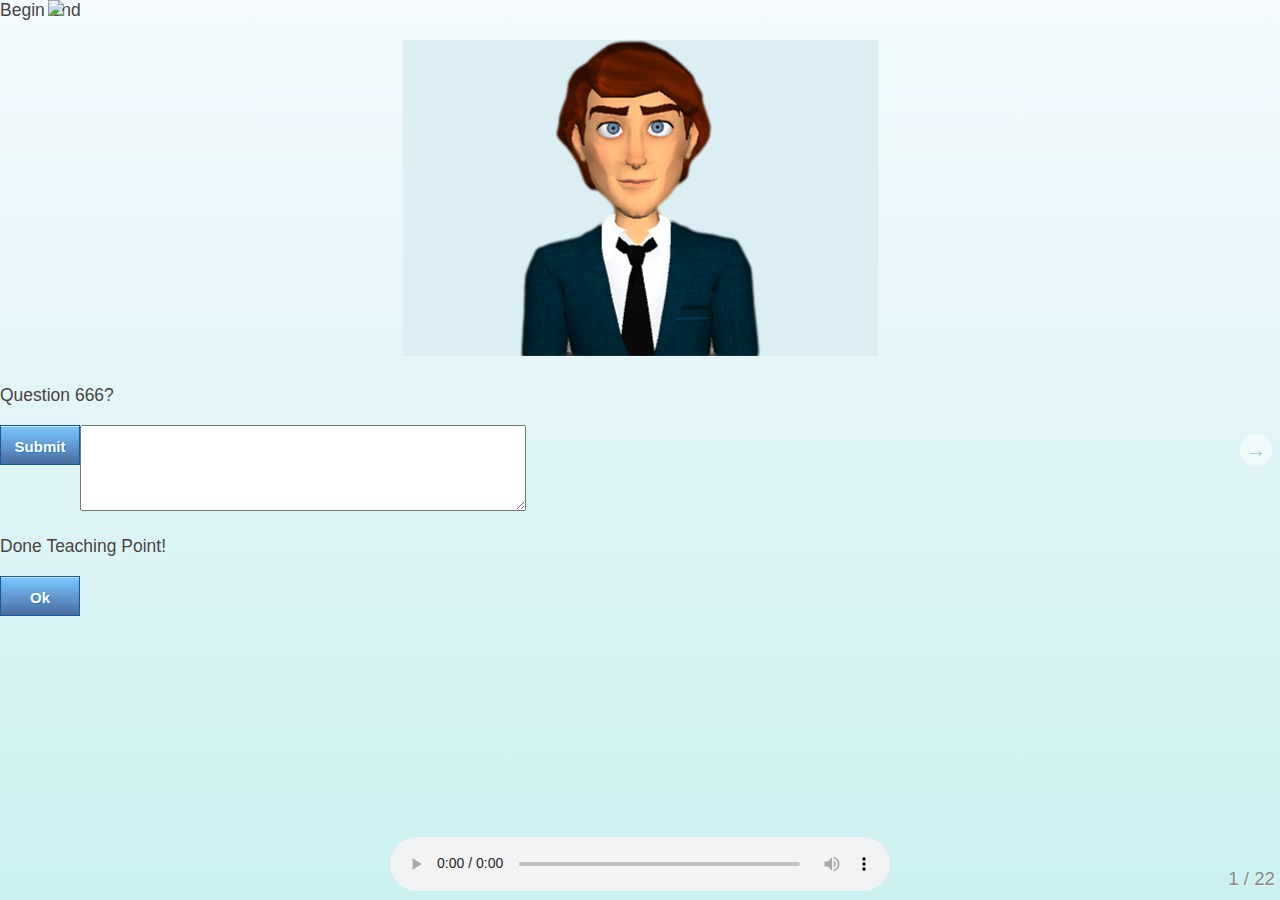
==== page/index.html @ 3632a99c "" ====
<!DOCTYPE html>
<html>
<head>
  <meta charset="utf-8">
  <meta http-equiv="X-UA-Compatible" content="IE=edge,chrome=1">
  <meta name="viewport" content="width=1024, user-scalable=no">

  <title>Slide Narration with HTML5 Audio</title>
  <!-- button id="btPlayAudio" type="button" onclick="playAudio()">Play audio</button -->
  <!-- Required stylesheet -->
  <link rel="stylesheet" href="./lib/deck.js/core/deck.core.css">

  <!-- Extension CSS files go here. Remove or add as needed. -->
  <link rel="stylesheet" href="./lib/deck.js/extensions/menu/deck.menu.css">
  <link rel="stylesheet" href="./lib/deck.js/extensions/navigation/deck.navigation.css">
  <link rel="stylesheet" href="./lib/deck.js/extensions/status/deck.status.css">
  <link rel="stylesheet" href="./lib/deck.js/extensions/hash/deck.hash.css">
  <link rel="stylesheet" href="./lib/deck.js/extensions/scale/deck.scale.css">
  <link rel="stylesheet" href="./lib/deck.automatic.js/automatic/deck.automatic.css">

  <link rel="stylesheet" href="./deck.narrator.css">

  <!-- Style theme. More available in /themes/style/ or create your own. -->
  <link rel="stylesheet" href="./lib/deck.js/themes/style/web-2.0.css">

  <!-- Transition theme. More available in /themes/transition/ or create your own. -->
  <link rel="stylesheet" href="./lib/deck.js/themes/transition/horizontal-slide.css">

  <!-- Required Modernizr file -->
  <script src="http://code.jquery.com/jquery-1.9.1.js"></script>
  <script src="./lib/deck.js/modernizr.custom.js"></script>
  
  <!-- Code for teaching point objects -->
  <script src="./teachingPoint.js"></script>
</head>
<body class="deck-container">

<!-- Begin slides. Just make elements with a class of slide. -->
<section class="slide" data-narrator-duration="2" data-duration="2000"><p><img src="slides/Slide1.png"/></p></section>
<section class="slide" data-narrator-duration="28" data-duration="28000"><p><img src="slides/Slide2.png"/></p></section>
<section class="slide" data-narrator-duration="107" data-duration="107000"><p><img src="slides/Slide3.png"/></p></section>
<section class="slide" data-narrator-duration="256" data-duration="256000"><p><img src="slides/Slide4.png"/></p></section>
<section class="slide" data-narrator-duration="162" data-duration="162000"><p><img src="slides/Slide5.png"/></p></section>
<section class="slide" data-narrator-duration="214" data-duration="214000"><p><img src="slides/Slide6.png"/></p></section>
<section class="slide" data-narrator-duration="165" data-duration="165000"><p><img src="slides/Slide7.png"/></p></section>
<section class="slide" data-narrator-duration="257" data-duration="257000"><p><img src="slides/Slide8.png"/></p></section>
<section class="slide" data-narrator-duration="8" data-duration="8000"><p><img src="slides/Slide9.png"/></p></section>
<section class="slide" data-narrator-duration="106" data-duration="106000"><p><img src="slides/Slide10.png"/></p></section>
<section class="slide" data-narrator-duration="47" data-duration="47000"><p><img src="slides/Slide11.png"/></p></section>
<section class="slide" data-narrator-duration="116" data-duration="1160000"><p><img src="slides/Slide12.png"/></p></section>
<section class="slide" data-narrator-duration="275" data-duration="275000"><p><img src="slides/Slide13.png"/></p></section>
<section class="slide" data-narrator-duration="165" data-duration="165000"><p><img src="slides/Slide14.png"/></p></section>
<section class="slide" data-narrator-duration="112" data-duration="112000"><p><img src="slides/Slide15.png"/></p></section>
<section class="slide" data-narrator-duration="232" data-duration="232000"><p><img src="slides/Slide16.png"/></p></section>
<section class="slide" data-narrator-duration="112" data-duration="112000"><p><img src="slides/Slide17.png"/></p></section>
<section class="slide" data-narrator-duration="70" data-duration="700000"><p><img src="slides/Slide18.png"/></p></section>
<section class="slide" data-narrator-duration="154" data-duration="1540000"><p><img src="slides/Slide19.png"/></p></section>
<section class="slide" data-narrator-duration="190" data-duration="1900000"><p><img src="slides/Slide20.png"/></p></section>
<section class="slide" data-narrator-duration="70" data-duration="700000"><p><img src="slides/Slide21.png"/></p></section>
<section class="slide" data-narrator-duration="80" data-duration="80000"><p><img src="slides/Slide22.png"/></p></section>

<!-- End slides. -->

<!-- deck.navigation snippet -->
<a href="#" class="deck-prev-link" title="Previous">&#8592;</a>
<a href="#" class="deck-next-link" title="Next">&#8594;</a>


<!-- deck.status snippet -->
<p class="deck-status">
  <span class="deck-status-current"></span>
  /
  <span class="deck-status-total"></span>
</p>

<!-- deck.hash snippet -->
<a href="." title="Permalink to this slide" class="deck-permalink">#</a>

<!-- deck.narrator snippet -->
<div id="audio-div">
  <audio controls class="deck-narrator-audio" id="narrator-audio">
	  <source src="lec7oct2013_tts_eval.mp3" type="audio/mpeg" />
	  <track kind="caption" src="transcript.vtt" srclang="en" label="English" />
  </audio>
</div>
<!-- End extension snippets. -->

<p id="time">Begin End</p>
<!-- Required JS files. -->
<script src="http://code.jquery.com/jquery-1.10.1.min.js"></script>
<script src="./lib/deck.js/core/deck.core.js"></script>

<!-- Extension JS files. Add or remove as needed. -->
<script src="./lib/deck.js/core/deck.core.js"></script>
<script src="./lib/deck.js/extensions/hash/deck.hash.js"></script>
<script src="./lib/deck.js/extensions/menu/deck.menu.js"></script>
<script src="./lib/deck.js/extensions/status/deck.status.js"></script>
<script src="./lib/deck.js/extensions/navigation/deck.navigation.js"></script>
<script src="./lib/deck.js/extensions/scale/deck.scale.js"></script>
<script src="./lib/deck.automatic.js/automatic/deck.automatic.js"></script>
<script src="./deck.narrator.js"></script>

<!-- Initialize the deck. You can put this in an external file if desired. -->
<script>
  //document.getElementById("audio-div").style.visibility = 'hidden';
  $(function() {
    $.extend(true, $.deck.defaults, {
      automatic: {
        startRunning: false,
        cycle: false
      }
    });
    $.deck('.slide');
  });
</script>
<script>
  	function playAudio(){
		hiddenFlag = document.getElementById("audio-div").style.visibility;
		audioButton = document.getElementById("btPlayAudio");
		if(hiddenFlag == 'hidden'){
			document.getElementById("audio-div").style.visibility = 'visible';
			document.getElementById('narrator-audio').muted = false;
			audioButton.childNodes[0].nodeValue = 'Pause audio';
			$.deck('play');
		}
		else{
			$.deck('pause');
			document.getElementById("audio-div").style.visibility = 'hidden';
			document.getElementById('narrator-audio').muted = true;
			audioButton.childNodes[0].nodeValue = 'Play audio';
		}
	}
</script>
<!-- JS for good looking dialogs -->
<link rel="stylesheet" href="http://code.jquery.com/ui/1.10.3/themes/smoothness/jquery-ui.css">
<script src="http://code.jquery.com/ui/1.10.3/jquery-ui.js"></script>
<!-- link rel="stylesheet" href="questionsCSS.css"-->
<div id="dialog" title="ViTA">
	<style scoped>
        @import "css/my/dialog.css";
    </style>
  <img src='Filipe_blue_bg.png'>
  <p id="wording">Question 666?</p>
  <textarea id="answerTxt"></textarea>
  <button class="ui-button-text" type="button" onclick="evalAnswer()">Submit</button>
  <p id="grounding" class="grounding"></p>
  <!-- button id="button" class="ui-button ui-widget ui-state-default ui-corner-all ui-button-text-only" role="button" aria-disabled="false" onclick="evalAnswer()">
	<span class="ui-button-text">Submit</span -->
</button>
</div>

<div id="dialogEndTP" title="">
	<style scoped>
        @import "css/my/dialog.css";
    </style>
  <p id="wording">Done Teaching Point!</p>
  <button class="ui-button-text" type="button" onclick="continueLesson()">Ok</button>
</button>
</div>

<link href="css/redmond/jquery-ui-1.10.3.custom.min.css" rel="stylesheet">
<script>
  $(function() {
    $("#dialog").dialog({
				autoOpen: false
			});
  });
  
  $(function() {
    $("#dialogEndTP").dialog({
				autoOpen: false
			});
  });
  
  function evalAnswer(){
		//alert('eval');
		answer = document.getElementById('answerTxt').value;
		correct = currentTP.isCorrect(answer);
		document.getElementById('answerTxt').value = '';
		//alert(correct);
		if(correct){
			hasNextQuestion = currentTP.hasNextQuestion();
			//alert('hasNextQuestion ' + hasNextQuestion);
			if(hasNextQuestion){
				//student should do more questions in this TP
				//this depends on the student model
				document.getElementById("wording").innerHTML = currentTP.nextQuestion();
			}
			else{
				//case where TP is completed
				$("#dialog").dialog("close");
				$("#dialogEndTP").dialog({
					modal: true,
					draggable: false,
					width: 500
				});
				$("#dialogEndTP").dialog("open");
			}
		}
		else{
			//student did not get the answer corect
			document.getElementById("grounding").innerHTML = 'Your answer is not correct.';
		}
	}
	
	function continueLesson(){
		//alert(currentTP.slideNumber);
		$("#dialogEndTP").dialog("close");
		nextSlideNumber = currentTP.slideNumber+1;
		currentTP = nextTP();
		$.deck('go', nextSlideNumber);
		document.getElementById('narrator-audio').muted = false;
		//audio.play();
		//$.deck('go', 1);
		//$.deck('play');
		//audio.play();
	}
	$('textarea').focus(function() {
		document.getElementById("grounding").innerHTML = '';
	});
</script>
</body>
</html>
---- page/lib/deck.js/core/deck.core.css ----
html, body {
  height: 100%;
  padding: 0;
  margin: 0;
}

.deck-container {
  position: relative;
  min-height: 100%;
  margin: 0 auto;
  overflow: hidden;
  overflow-y: auto;
}
.js .deck-container {
  visibility: hidden;
}
.ready .deck-container {
  visibility: visible;
}
.touch .deck-container {
  -webkit-text-size-adjust: none;
  -moz-text-size-adjust: none;
}

.deck-loading {
  display: none;
}

.slide {
  width: auto;
  min-height: 100%;
  position: relative;
}

.deck-before, .deck-previous, .deck-next, .deck-after {
  position: absolute;
  left: -999em;
  top: -999em;
}

.deck-current {
  z-index: 2;
}

.slide .slide {
  visibility: hidden;
  position: static;
  min-height: 0;
}

.deck-child-current {
  position: static;
  z-index: 2;
}
.deck-child-current .slide {
  visibility: hidden;
}
.deck-child-current .deck-previous, .deck-child-current .deck-before, .deck-child-current .deck-current {
  visibility: visible;
}
---- page/lib/deck.js/extensions/menu/deck.menu.css ----
.deck-menu {
  overflow: auto;
}
.deck-menu .slide {
  background: #eee;
  position: relative;
  left: 0;
  top: 0;
  visibility: visible;
  cursor: pointer;
}
.no-csstransforms .deck-menu > .slide {
  float: left;
  width: 22%;
  height: 22%;
  min-height: 0;
  margin: 1%;
  font-size: 0.22em;
  overflow: hidden;
  padding: 0 0.5%;
}
.csstransforms .deck-menu > .slide {
  -webkit-transform: scale(0.22) !important;
  -ms-transform: scale(0.22) !important;
  transform: scale(0.22) !important;
  -webkit-transform-origin: 0 0;
  -ms-transform-origin: 0 0;
  transform-origin: 0 0;
  -moz-box-sizing: border-box;
  box-sizing: border-box;
  width: 100%;
  height: 100%;
  overflow: hidden;
  padding: 0 48px;
  margin: 12px;
}
.deck-menu iframe, .deck-menu img, .deck-menu video {
  max-width: 100%;
}
.deck-menu .deck-current, .no-touch .deck-menu .slide:hover {
  background: #ddf;
}
.deck-menu.deck-container:hover .deck-prev-link, .deck-menu.deck-container:hover .deck-next-link {
  display: none;
}
---- page/lib/deck.js/extensions/navigation/deck.navigation.css ----
.deck-prev-link, .deck-next-link {
  display: none;
  position: absolute;
  z-index: 3;
  top: 50%;
  width: 32px;
  height: 32px;
  margin-top: -16px;
  font-size: 20px;
  font-weight: bold;
  line-height: 32px;
  vertical-align: middle;
  text-align: center;
  text-decoration: none;
  color: #fff;
  background: #888;
  border-radius: 16px;
}
.deck-prev-link:hover, .deck-prev-link:focus, .deck-prev-link:active, .deck-prev-link:visited, .deck-next-link:hover, .deck-next-link:focus, .deck-next-link:active, .deck-next-link:visited {
  color: #fff;
}

.deck-prev-link {
  left: 8px;
}

.deck-next-link {
  right: 8px;
}

.deck-container:hover .deck-prev-link, .deck-container:hover .deck-next-link {
  display: block;
}
.deck-container:hover .deck-prev-link.deck-nav-disabled, .touch .deck-container:hover .deck-prev-link, .deck-container:hover .deck-next-link.deck-nav-disabled, .touch .deck-container:hover .deck-next-link {
  display: none;
}

@media print {
  .deck-prev-link, .deck-next-link {
    display: none !important;
  }
}
---- page/lib/deck.js/extensions/status/deck.status.css ----
.deck-status {
  position: absolute;
  bottom: 10px;
  right: 5px;
  color: #888;
  z-index: 3;
  margin: 0;
}

body > .deck-container .deck-status {
  position: fixed;
}

@media print {
  .deck-status {
    display: none;
  }
}
---- page/lib/deck.js/extensions/hash/deck.hash.css ----
.deck-permalink {
  display: none;
  position: absolute;
  z-index: 4;
  bottom: 30px;
  right: 0;
  width: 48px;
  text-align: center;
}

.no-history .deck-container:hover .deck-permalink {
  display: block;
}
---- page/lib/deck.js/extensions/scale/deck.scale.css ----
.csstransforms .deck-container.deck-scale:not(.deck-menu) {
  overflow: hidden;
}
.csstransforms .deck-container.deck-scale:not(.deck-menu) > .slide {
  -moz-box-sizing: padding-box;
  box-sizing: padding-box;
  width: 100%;
  padding-bottom: 20px;
}
.csstransforms .deck-container.deck-scale:not(.deck-menu) > .slide > .deck-slide-scaler {
  -webkit-transform-origin: 50% 0;
  -ms-transform-origin: 50% 0;
  transform-origin: 50% 0;
}

.csstransforms .deck-container.deck-menu .deck-slide-scaler {
  -webkit-transform: none !important;
  -ms-transform: none !important;
  transform: none !important;
}
---- page/lib/deck.automatic.js/automatic/deck.automatic.css ----
.deck-container .deck-automatic-link {
	position:absolute;
	z-index:3;
	bottom: 0;
	left:49%;
	margin-top:-16px;
	font-size:20px;
	font-weight:bold;
	line-height:32px;
	vertical-align:middle;
	text-align:center;
	text-decoration:none;
	cursor: pointer;
}

.deck-container .deck-automatic-link.deck-automatic-running {
	color: green;
}

.deck-container .deck-automatic-link.deck-automatic-stopped {
	color: red;
}

.borderradius .deck-container .deck-automatic-link {
	border-radius(10px);
}

.deck-container .deck-automatic-link:hover {
	background-color: lightgrey;
}

.deck-container .deck-automatic-link:active {
	background-color: grey;
}

@media print {
	.deck-automatic-link {
		display:none !important;
	}
}
---- page/deck.narrator.css ----
audio.deck-narrator-audio {
  position: absolute;
  bottom: 1%;
  left: 50%;
  width: 500px;
  margin-left: -250px;
  z-index: 10;
}
---- page/lib/deck.js/themes/style/web-2.0.css ----
@charset "UTF-8";
/* Resets and base styles from HTML5 Boilerplate */
div, span, object, iframe,
h1, h2, h3, h4, h5, h6, p, blockquote, pre,
abbr, address, cite, code, del, dfn, em, img, ins, kbd, q, samp,
small, strong, sub, sup, var, b, i, dl, dt, dd, ol, ul, li,
fieldset, form, label, legend,
table, caption, tbody, tfoot, thead, tr, th, td,
article, aside, canvas, details, figcaption, figure,
footer, header, hgroup, menu, nav, section, summary,
time, mark, audio, video {
  margin: 0;
  padding: 0;
  border: 0;
  font-size: 100%;
  font: inherit;
  vertical-align: baseline;
}

article, aside, details, figcaption, figure,
footer, header, hgroup, menu, nav, section {
  display: block;
}

blockquote, q {
  quotes: none;
}
blockquote:before, blockquote:after, q:before, q:after {
  content: "";
  content: none;
}

ins {
  background-color: #ff9;
  color: #000;
  text-decoration: none;
}

mark {
  background-color: #ff9;
  color: #000;
  font-style: italic;
  font-weight: bold;
}

del {
  text-decoration: line-through;
}

abbr[title], dfn[title] {
  border-bottom: 1px dotted;
  cursor: help;
}

table {
  border-collapse: collapse;
  border-spacing: 0;
}

hr {
  display: block;
  height: 1px;
  border: 0;
  border-top: 1px solid #ccc;
  margin: 1em 0;
  padding: 0;
}

input, select {
  vertical-align: middle;
}

select, input, textarea, button {
  font: 99% sans-serif;
}

pre, code, kbd, samp {
  font-family: monospace, sans-serif;
}

a {
  -webkit-tap-highlight-color: rgba(0, 0, 0, 0);
}
a:hover, a:active {
  outline: none;
}

ul, ol {
  margin-left: 2em;
  vertical-align: top;
}

ol {
  list-style-type: decimal;
}

nav ul, nav li {
  margin: 0;
  list-style: none;
  list-style-image: none;
}

small {
  font-size: 85%;
}

strong, th {
  font-weight: bold;
}

td {
  vertical-align: top;
}

sub, sup {
  font-size: 75%;
  line-height: 0;
  position: relative;
}

sup {
  top: -0.5em;
}

sub {
  bottom: -0.25em;
}

textarea {
  overflow: auto;
}

input[type="radio"] {
  vertical-align: text-bottom;
}

input[type="checkbox"] {
  vertical-align: bottom;
}

label,
input[type="button"],
input[type="submit"],
input[type="image"],
button {
  cursor: pointer;
}

button, input, select, textarea {
  margin: 0;
}

input:invalid, textarea:invalid {
  border-radius: 1px;
  -moz-box-shadow: 0px 0px 5px red;
  -webkit-box-shadow: 0px 0px 5px red;
  box-shadow: 0px 0px 5px red;
}
input:invalid .no-boxshadow, textarea:invalid .no-boxshadow {
  background-color: #f0dddd;
}

button {
  width: auto;
  overflow: visible;
}

select, input, textarea {
  color: #444444;
}

a {
  color: #607890;
}
a:hover, a:focus {
  color: #036;
}
a:link {
  -webkit-tap-highlight-color: #fff;
}

/* End HTML5 Boilerplate adaptations */
h1 {
  font-size: 4.5em;
}

h1, .vcenter {
  font-weight: bold;
  text-align: center;
  padding-top: 1em;
  max-height: 100%;
}
.csstransforms h1, .csstransforms .vcenter {
  padding: 0 48px;
  position: absolute;
  left: 0;
  right: 0;
  top: 50%;
  -webkit-transform: translate(0, -50%);
  -moz-transform: translate(0, -50%);
  -ms-transform: translate(0, -50%);
  -o-transform: translate(0, -50%);
  transform: translate(0, -50%);
}

.vcenter h1 {
  position: relative;
  top: auto;
  padding: 0;
  -webkit-transform: none;
  -moz-transform: none;
  -ms-transform: none;
  -o-transform: none;
  transform: none;
}

h2 {
  font-size: 2.25em;
  font-weight: bold;
  padding-top: .5em;
  margin: 0 0 .66666em 0;
  border-bottom: 3px solid #888;
}

h3 {
  font-size: 1.4375em;
  font-weight: bold;
  margin-bottom: .30435em;
}

h4 {
  font-size: 1.25em;
  font-weight: bold;
  margin-bottom: .25em;
}

h5 {
  font-size: 1.125em;
  font-weight: bold;
  margin-bottom: .2222em;
}

h6 {
  font-size: 1em;
  font-weight: bold;
}

img, iframe, video {
  display: block;
  max-width: 100%;
}

video, iframe, img {
  display: block;
  margin: 0 auto;
}

p, blockquote, iframe, img, ul, ol, pre, video {
  margin-bottom: 1em;
}

pre {
  white-space: pre;
  white-space: pre-wrap;
  word-wrap: break-word;
  padding: 1em;
  border: 1px solid #888;
}

em {
  font-style: italic;
}

li {
  padding: .25em 0;
  vertical-align: middle;
}
li > ol, li > ul {
  margin-bottom: inherit;
}

.deck-container {
  font-size: 16px;
  line-height: 1.25;
  color: #444;
}

.slide {
  -moz-box-sizing: border-box;
  box-sizing: border-box;
  width: 100%;
}

h1, h2, h3, h4, h5, h6 {
  font-family: "Hoefler Text", Constantia, Palatino, "Palatino Linotype", "Book Antiqua", Georgia, serif;
}

h1 {
  color: #08455f;
}

h2 {
  color: #0b7495;
  border-bottom: 0;
}
.cssreflections h2 {
  line-height: 1;
  -webkit-box-reflect: below -0.5555em -webkit-gradient(linear, left top, left bottom, from(transparent), color-stop(0.3, transparent), color-stop(0.7, rgba(255, 255, 255, 0.1)), to(transparent));
  -moz-box-reflect: below -0.5555em -moz-linear-gradient(top, transparent 0%, transparent 30%, rgba(255, 255, 255, 0.3) 100%);
}

h3 {
  color: #000;
}

pre {
  border-color: #cde;
  background: #fff;
  position: relative;
  z-index: auto;
  border-radius: 5px;
  /* http://nicolasgallagher.com/css-drop-shadows-without-images/ */
}
.csstransforms.boxshadow pre > :first-child:before {
  content: "";
  position: absolute;
  z-index: -1;
  background: #fff;
  top: 0;
  bottom: 0;
  left: 0;
  right: 0;
}
.csstransforms.boxshadow pre:before, .csstransforms.boxshadow pre:after {
  content: "";
  position: absolute;
  z-index: -2;
  bottom: 15px;
  width: 50%;
  height: 20%;
  max-width: 300px;
  box-shadow: 0 15px 10px rgba(0, 0, 0, 0.7);
}
.csstransforms.boxshadow pre:before {
  left: 10px;
  -webkit-transform: rotate(-3deg);
  -ms-transform: rotate(-3deg);
  transform: rotate(-3deg);
}
.csstransforms.boxshadow pre:after {
  right: 10px;
  -webkit-transform: rotate(3deg);
  -ms-transform: rotate(3deg);
  transform: rotate(3deg);
}

code {
  color: #789;
}

blockquote {
  font-family: "Hoefler Text", Constantia, Palatino, "Palatino Linotype", "Book Antiqua", Georgia, serif;
  font-size: 2em;
  padding: 1em 2em .5em 2em;
  color: #000;
  background: #fff;
  position: relative;
  border: 1px solid #cde;
  z-index: auto;
  border-radius: 5px;
}
.boxshadow blockquote > :first-child:before {
  content: "";
  position: absolute;
  z-index: -1;
  background: #fff;
  top: 0;
  bottom: 0;
  left: 0;
  right: 0;
}
.boxshadow blockquote:after {
  content: "";
  position: absolute;
  z-index: -2;
  top: 10px;
  bottom: 10px;
  left: 0;
  right: 50%;
  -moz-border-radius: 10px / 100px;
  border-radius: 10px / 100px;
  box-shadow: 0 0 15px rgba(0, 0, 0, 0.6);
}
blockquote p {
  margin: 0;
}
blockquote cite {
  font-size: .5em;
  font-style: normal;
  font-weight: bold;
  color: #888;
}
blockquote:before {
  content: "“";
  position: absolute;
  top: 0;
  left: 0;
  font-size: 5em;
  line-height: 1;
  color: #ccf0f0;
  z-index: 1;
}

::-moz-selection {
  background: #08455f;
  color: #fff;
}

::selection {
  background: #08455f;
  color: #fff;
}

a, a:hover, a:focus, a:active, a:visited {
  color: #599;
  text-decoration: none;
}
a:hover, a:focus {
  text-decoration: underline;
}

.deck-container {
  font-family: "Gill Sans", "Gill Sans MT", Calibri, sans-serif;
  font-size: 1.75em;
  background: #f4fafe;
  /* Old browsers */
  background: -moz-linear-gradient(top, #f4fafe 0%, #ccf0f0 100%);
  /* FF3.6+ */
  background: -webkit-gradient(linear, left top, left bottom, color-stop(0%, #f4fafe), color-stop(100%, #ccf0f0));
  /* Chrome,Safari4+ */
  background: -webkit-linear-gradient(top, #f4fafe 0%, #ccf0f0 100%);
  /* Chrome10+,Safari5.1+ */
  background: -o-linear-gradient(top, #f4fafe 0%, #ccf0f0 100%);
  /* Opera11.10+ */
  background: -ms-linear-gradient(top, #f4fafe 0%, #ccf0f0 100%);
  /* IE10+ */
  background: linear-gradient(top, #f4fafe 0%, #ccf0f0 100%);
  /* W3C */
  background-attachment: fixed;
  text-shadow: 1px 1px 1px rgba(255, 255, 255, 0.5);
}
.deck-container > .slide {
  padding: 0 48px;
}

.slide .deck-before, .slide .deck-previous {
  opacity: 0.4;
}
.slide .deck-before:not(.deck-child-current) .deck-before, .slide .deck-before:not(.deck-child-current) .deck-previous, .slide .deck-previous:not(.deck-child-current) .deck-before, .slide .deck-previous:not(.deck-child-current) .deck-previous {
  opacity: 1;
}
.slide .deck-child-current {
  opacity: 1;
}

.deck-prev-link, .deck-next-link {
  background: #fff;
  opacity: 0.5;
}
.deck-prev-link, .deck-prev-link:hover, .deck-prev-link:focus, .deck-prev-link:active, .deck-prev-link:visited, .deck-next-link, .deck-next-link:hover, .deck-next-link:focus, .deck-next-link:active, .deck-next-link:visited {
  color: #599;
}
.deck-prev-link:hover, .deck-prev-link:focus, .deck-next-link:hover, .deck-next-link:focus {
  opacity: 1;
  text-decoration: none;
}

.deck-status {
  font-size: 0.6666em;
}

.deck-menu .slide {
  background: transparent;
  border-radius: 5px;
}
.rgba .deck-menu .slide {
  background: rgba(0, 0, 0, 0.1);
}
.deck-menu .slide.deck-current, .rgba .deck-menu .slide.deck-current, .no-touch .deck-menu .slide:hover {
  background: #fff;
}

.goto-form {
  background: #fff;
  border: 1px solid #cde;
  border-radius: 5px;
}
.boxshadow .goto-form {
  box-shadow: 0 15px 10px -10px rgba(0, 0, 0, 0.5), 0 1px 4px rgba(0, 0, 0, 0.3), 0 0 40px rgba(0, 0, 0, 0.1) inset;
}
---- page/lib/deck.js/themes/transition/horizontal-slide.css ----
.csstransitions.csstransforms {
  overflow-x: hidden;
}
.csstransitions.csstransforms .deck-container > .slide {
  -webkit-transition: -webkit-transform 500ms ease-in-out;
  transition: transform 500ms ease-in-out;
}
.csstransitions.csstransforms .deck-container:not(.deck-menu) > .slide {
  position: absolute;
  top: 0;
  left: 0;
}
.csstransitions.csstransforms .deck-container:not(.deck-menu) > .slide .slide {
  position: relative;
  left: 0;
  top: 0;
  -webkit-transition: -webkit-transform 500ms ease-in-out, opacity 500ms ease-in-out;
  transition: transform 500ms ease-in-out, opacity 500ms ease-in-out;
}
.csstransitions.csstransforms .deck-container:not(.deck-menu) > .slide .deck-next, .csstransitions.csstransforms .deck-container:not(.deck-menu) > .slide .deck-after {
  visibility: visible;
  -webkit-transform: translate3d(200%, 0, 0);
  -ms-transform: translate(200%, 0);
  transform: translate3d(200%, 0, 0);
}
.csstransitions.csstransforms .deck-container:not(.deck-menu) > .deck-previous {
  -webkit-transform: translate3d(-200%, 0, 0);
  -ms-transform: translate(-200%, 0);
  transform: translate3d(-200%, 0, 0);
}
.csstransitions.csstransforms .deck-container:not(.deck-menu) > .deck-before {
  -webkit-transform: translate3d(-400%, 0, 0);
  -ms-transform: translate(-400%, 0);
  transform: translate3d(-400%, 0, 0);
}
.csstransitions.csstransforms .deck-container:not(.deck-menu) > .deck-next {
  -webkit-transform: translate3d(200%, 0, 0);
  -ms-transform: translate(200%, 0);
  transform: translate3d(200%, 0, 0);
}
.csstransitions.csstransforms .deck-container:not(.deck-menu) > .deck-after {
  -webkit-transform: translate3d(400%, 0, 0);
  -ms-transform: translate(400%, 0);
  transform: translate3d(400%, 0, 0);
}
.csstransitions.csstransforms .deck-container:not(.deck-menu) > .deck-before .slide, .csstransitions.csstransforms .deck-container:not(.deck-menu) > .deck-previous .slide {
  visibility: visible;
}
.csstransitions.csstransforms .deck-container:not(.deck-menu) > .deck-child-current {
  -webkit-transform: none;
  -ms-transform: none;
  transform: none;
}
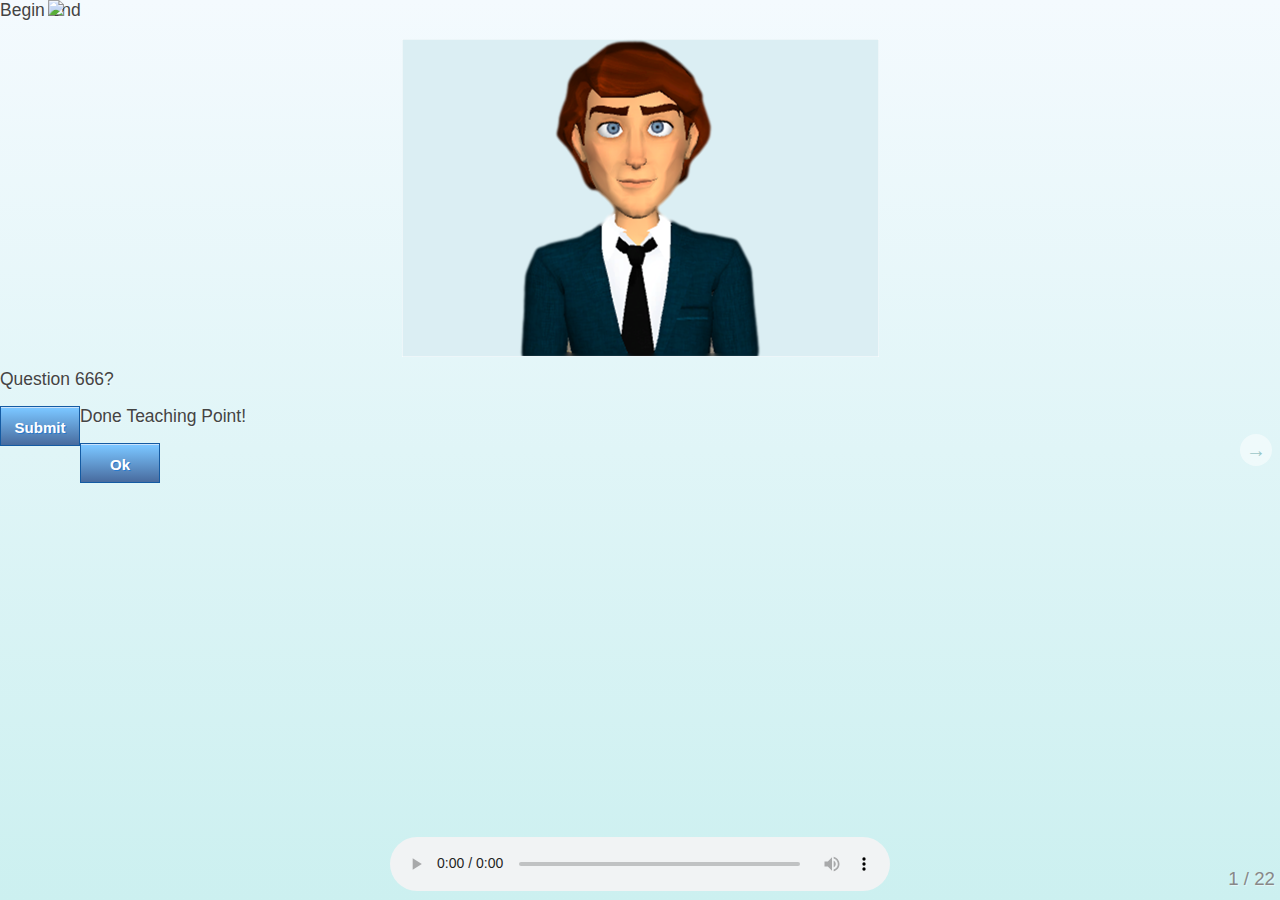
==== commit 44497a32: "Bug fixes:  - Beginning slides with right arrow cause a double slide change (one from the arrow key " ====
--- a/page/index.html
+++ b/page/index.html
@@ -5,7 +5,7 @@
   <meta http-equiv="X-UA-Compatible" content="IE=edge,chrome=1">
   <meta name="viewport" content="width=1024, user-scalable=no">
 
-  <title>Slide Narration with HTML5 Audio</title>
+  <title>Speech Processing Class</title>
   <!-- button id="btPlayAudio" type="button" onclick="playAudio()">Play audio</button -->
   <!-- Required stylesheet -->
   <link rel="stylesheet" href="./lib/deck.js/core/deck.core.css">
@@ -139,11 +139,15 @@
 	<style scoped>
         @import "css/my/dialog.css";
     </style>
-  <img src='Filipe_blue_bg.png'>
+  <img id="VTAimg" src='Filipe_blue_bg.png'>
   <p id="wording">Question 666?</p>
-  <textarea id="answerTxt"></textarea>
-  <button class="ui-button-text" type="button" onclick="evalAnswer()">Submit</button>
-  <p id="grounding" class="grounding"></p>
+  <form action="" id="answerCheckbox">
+  </form>
+  <button id="submitButton" class="ui-button-text" type="button" onclick="evalAnswer()">Submit</button>
+  <div id="feedBack" style="vertical-align: middle;">
+	  <p id="grounding" class="grounding"></p>
+	  <button id="next_ex" class="ui-button-text" type="button" onclick="nexQuestion()" style="margin-left:50px; display: none;">Next</button>
+  </div>	
   <!-- button id="button" class="ui-button ui-widget ui-state-default ui-corner-all ui-button-text-only" role="button" aria-disabled="false" onclick="evalAnswer()">
 	<span class="ui-button-text">Submit</span -->
 </button>
@@ -162,7 +166,10 @@
 <script>
   $(function() {
     $("#dialog").dialog({
-				autoOpen: false
+				autoOpen: false,
+				open: function (){
+					$(this).find('input').first().blur();
+				}
 			});
   });
   
@@ -174,37 +181,66 @@
   
   function evalAnswer(){
 		//alert('eval');
-		answer = document.getElementById('answerTxt').value;
-		correct = currentTP.isCorrect(answer);
-		document.getElementById('answerTxt').value = '';
-		//alert(correct);
-		if(correct){
-			hasNextQuestion = currentTP.hasNextQuestion();
-			//alert('hasNextQuestion ' + hasNextQuestion);
-			if(hasNextQuestion){
-				//student should do more questions in this TP
-				//this depends on the student model
-				document.getElementById("wording").innerHTML = currentTP.nextQuestion();
-			}
-			else{
-				//case where TP is completed
-				$("#dialog").dialog("close");
-				$("#dialogEndTP").dialog({
-					modal: true,
-					draggable: false,
-					width: 500
-				});
-				$("#dialogEndTP").dialog("open");
-			}
+		answers = $('#answerCheckbox :checked').map(function(){
+														return $(this).val();
+													});
+		correctionCode = currentTP.isCorrect(answers);
+		//student did not get the answer corect
+		var fbStr;
+		if(correctionCode == 2){
+			$("#submitButton").prop("disabled",true);
+			$('input[name="selAnswer"]').attr('disabled', 'disabled');
+			$('.hyp').css('color', '#C0C0C0;');
+			
+			$(".grounding").css('color', '#009900');
+			fbStr = 'Your answer is correct.';
+			document.getElementById("next_ex").style.display = 'block';
+		}
+		else if(correctionCode == 1){
+			$(".grounding").css('color', '	#718DE2');
+			fbStr = 'You are going well, but still missing something.';
+		}
+		else if(correctionCode == 0){
+			$(".grounding").css('color', '#FFCC00');
+			fbStr = 'That is not quite correct.';
+		}
+		else if(correctionCode == -1){
+			$(".grounding").css('color', '#D63030');
+			fbStr = 'Not even close...';
+		}
+		document.getElementById("grounding").innerHTML = fbStr;
+   }
+   
+   function nexQuestion(){
+		$('input:checkbox').removeAttr('checked');
+		$("#submitButton").prop("disabled",false);
+		$('input[name="selAnswer"]').attr('disabled', 'enabled');
+		$('.hyp').css('color', '#000000;');
+			
+		document.getElementById("next_ex").style.display = 'none';
+		document.getElementById("grounding").style.display = 'none';
+		hasNextQuestion = currentTP.hasNextQuestion();
+		//alert('hasNextQuestion ' + hasNextQuestion);
+		if(hasNextQuestion){
+			//student should do more questions in this TP
+			//this depends on the student model
+			document.getElementById("wording").innerHTML = currentTP.nextQuestion();
 		}
 		else{
-			//student did not get the answer corect
-			document.getElementById("grounding").innerHTML = 'Your answer is not correct.';
-		}
-	}
+			//case where TP is completed
+			$("#dialog").dialog("close");
+			$("#dialogEndTP").dialog({
+				modal: true,
+				draggable: false,
+				width: 500
+			});
+			$("#dialogEndTP").dialog("open");
+		}
+   }
 	
 	function continueLesson(){
 		//alert(currentTP.slideNumber);
+		lockTP = false;
 		$("#dialogEndTP").dialog("close");
 		nextSlideNumber = currentTP.slideNumber+1;
 		currentTP = nextTP();
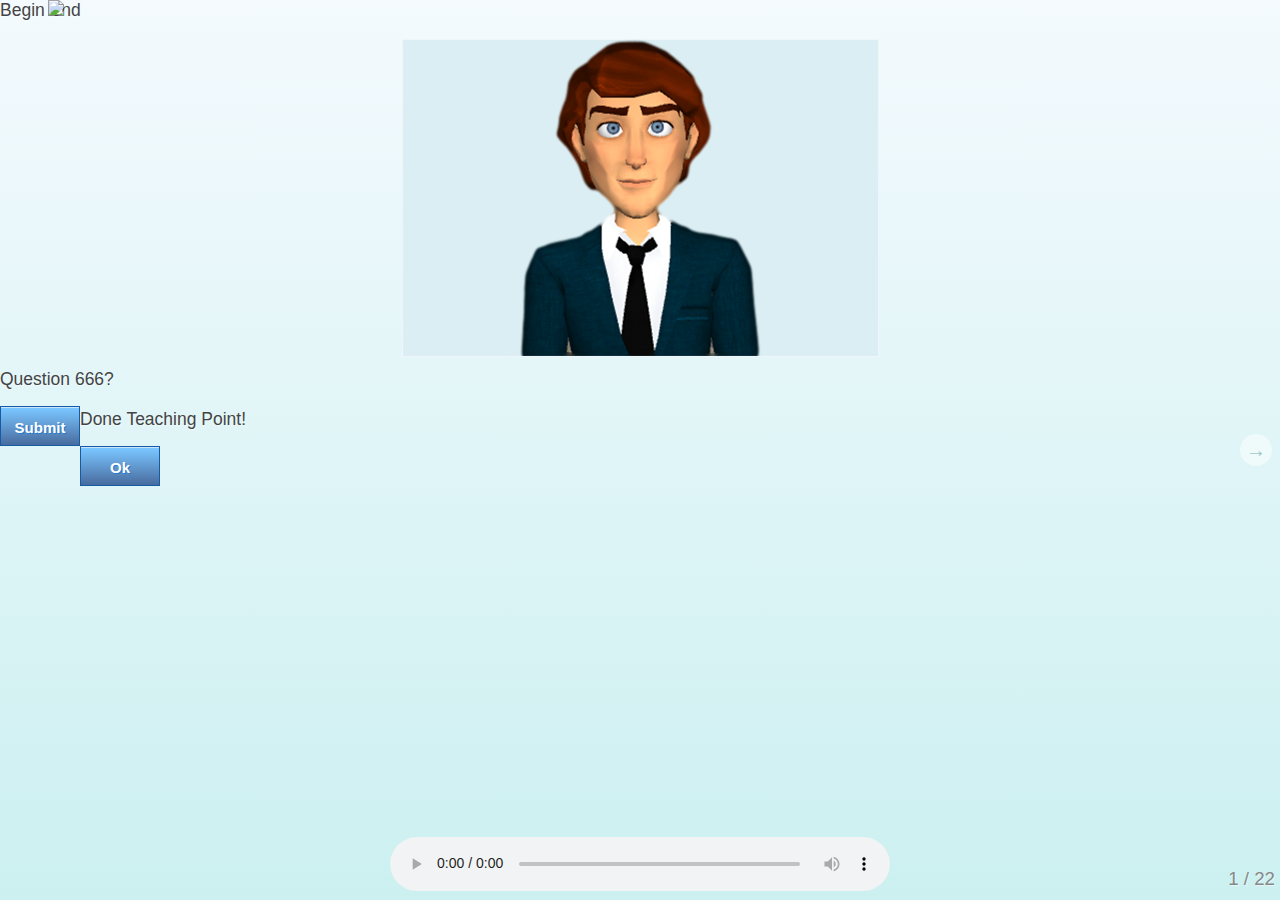
==== commit 2dedfaae: "Added feedback based on study pointers. Along with the pointers the VTA says a sort of recomendation" ====
--- a/page/index.html
+++ b/page/index.html
@@ -47,16 +47,16 @@
 <section class="slide" data-narrator-duration="8" data-duration="8000"><p><img src="slides/Slide9.png"/></p></section>
 <section class="slide" data-narrator-duration="106" data-duration="106000"><p><img src="slides/Slide10.png"/></p></section>
 <section class="slide" data-narrator-duration="47" data-duration="47000"><p><img src="slides/Slide11.png"/></p></section>
-<section class="slide" data-narrator-duration="116" data-duration="1160000"><p><img src="slides/Slide12.png"/></p></section>
+<section class="slide" data-narrator-duration="116" data-duration="116000"><p><img src="slides/Slide12.png"/></p></section>
 <section class="slide" data-narrator-duration="275" data-duration="275000"><p><img src="slides/Slide13.png"/></p></section>
 <section class="slide" data-narrator-duration="165" data-duration="165000"><p><img src="slides/Slide14.png"/></p></section>
 <section class="slide" data-narrator-duration="112" data-duration="112000"><p><img src="slides/Slide15.png"/></p></section>
 <section class="slide" data-narrator-duration="232" data-duration="232000"><p><img src="slides/Slide16.png"/></p></section>
 <section class="slide" data-narrator-duration="112" data-duration="112000"><p><img src="slides/Slide17.png"/></p></section>
-<section class="slide" data-narrator-duration="70" data-duration="700000"><p><img src="slides/Slide18.png"/></p></section>
-<section class="slide" data-narrator-duration="154" data-duration="1540000"><p><img src="slides/Slide19.png"/></p></section>
-<section class="slide" data-narrator-duration="190" data-duration="1900000"><p><img src="slides/Slide20.png"/></p></section>
-<section class="slide" data-narrator-duration="70" data-duration="700000"><p><img src="slides/Slide21.png"/></p></section>
+<section class="slide" data-narrator-duration="70" data-duration="70000"><p><img src="slides/Slide18.png"/></p></section>
+<section class="slide" data-narrator-duration="154" data-duration="154000"><p><img src="slides/Slide19.png"/></p></section>
+<section class="slide" data-narrator-duration="190" data-duration="190000"><p><img src="slides/Slide20.png"/></p></section>
+<section class="slide" data-narrator-duration="70" data-duration="70000"><p><img src="slides/Slide21.png"/></p></section>
 <section class="slide" data-narrator-duration="80" data-duration="80000"><p><img src="slides/Slide22.png"/></p></section>
 
 <!-- End slides. -->
@@ -146,7 +146,7 @@
   <button id="submitButton" class="ui-button-text" type="button" onclick="evalAnswer()">Submit</button>
   <div id="feedBack" style="vertical-align: middle;">
 	  <p id="grounding" class="grounding"></p>
-	  <button id="next_ex" class="ui-button-text" type="button" onclick="nexQuestion()" style="margin-left:50px; display: none;">Next</button>
+	  <button id="next_ex" class="ui-button-text" type="button" onclick="nexQuestion()" style="margin-top:10px; display: none;">Next</button>
   </div>	
   <!-- button id="button" class="ui-button ui-widget ui-state-default ui-corner-all ui-button-text-only" role="button" aria-disabled="false" onclick="evalAnswer()">
 	<span class="ui-button-text">Submit</span -->
@@ -167,6 +167,7 @@
   $(function() {
     $("#dialog").dialog({
 				autoOpen: false,
+				maxHeight: 5000,
 				open: function (){
 					$(this).find('input').first().blur();
 				}
@@ -195,20 +196,36 @@
 			$(".grounding").css('color', '#009900');
 			fbStr = 'Your answer is correct.';
 			document.getElementById("next_ex").style.display = 'block';
-		}
-		else if(correctionCode == 1){
-			$(".grounding").css('color', '	#718DE2');
-			fbStr = 'You are going well, but still missing something.';
-		}
-		else if(correctionCode == 0){
-			$(".grounding").css('color', '#FFCC00');
-			fbStr = 'That is not quite correct.';
-		}
-		else if(correctionCode == -1){
-			$(".grounding").css('color', '#D63030');
-			fbStr = 'Not even close...';
-		}
-		document.getElementById("grounding").innerHTML = fbStr;
+			
+			//removing possible study pointers
+			$('.studyPointer').remove();
+		}
+		else{
+			currentTP.addStudySuggestions($(".grounding"));
+			if(correctionCode == 1){
+				$(".grounding").css('color', '	#718DE2');
+				fbStr = 'You are going well, but still missing something.';
+			}
+			else if(correctionCode == 0){
+				$(".grounding").css('color', '#FFCC00');
+				fbStr = 'That is not quite correct.';
+			}
+			else if(correctionCode == -1){
+				$(".grounding").css('color', '#D63030');
+				fbStr = 'Not even close...';
+			}
+			
+		}
+		document.getElementById("grounding").innerHTML = fbStr + ' ' + currentTP.currentQuestion().getInnerLoopFeedback();
+		showFeedback();
+		
+		//trying to keep a good dialog height...
+		if(correctionCode == 2){
+			$('#dialog').css('height', 'auto');
+		}
+		else{
+			$('#dialog').css('height', $('#dialog').height() + 40 + 'px');	
+		}
    }
    
    function nexQuestion(){
@@ -216,9 +233,8 @@
 		$("#submitButton").prop("disabled",false);
 		$('input[name="selAnswer"]').attr('disabled', 'enabled');
 		$('.hyp').css('color', '#000000;');
-			
-		document.getElementById("next_ex").style.display = 'none';
-		document.getElementById("grounding").style.display = 'none';
+		hideFeedBack();
+		
 		hasNextQuestion = currentTP.hasNextQuestion();
 		//alert('hasNextQuestion ' + hasNextQuestion);
 		if(hasNextQuestion){
@@ -236,6 +252,17 @@
 			});
 			$("#dialogEndTP").dialog("open");
 		}
+   }
+   
+   function hideFeedBack(){
+		document.getElementById("feedBack").style.display = 'none';
+		$('.studyPointer').remove();
+		/*document.getElementById("next_ex").style.display = 'none';
+		document.getElementById("grounding").style.display = 'none';*/
+   }
+   
+   function showFeedback(){
+		document.getElementById("feedBack").style.display = 'block';
    }
 	
 	function continueLesson(){
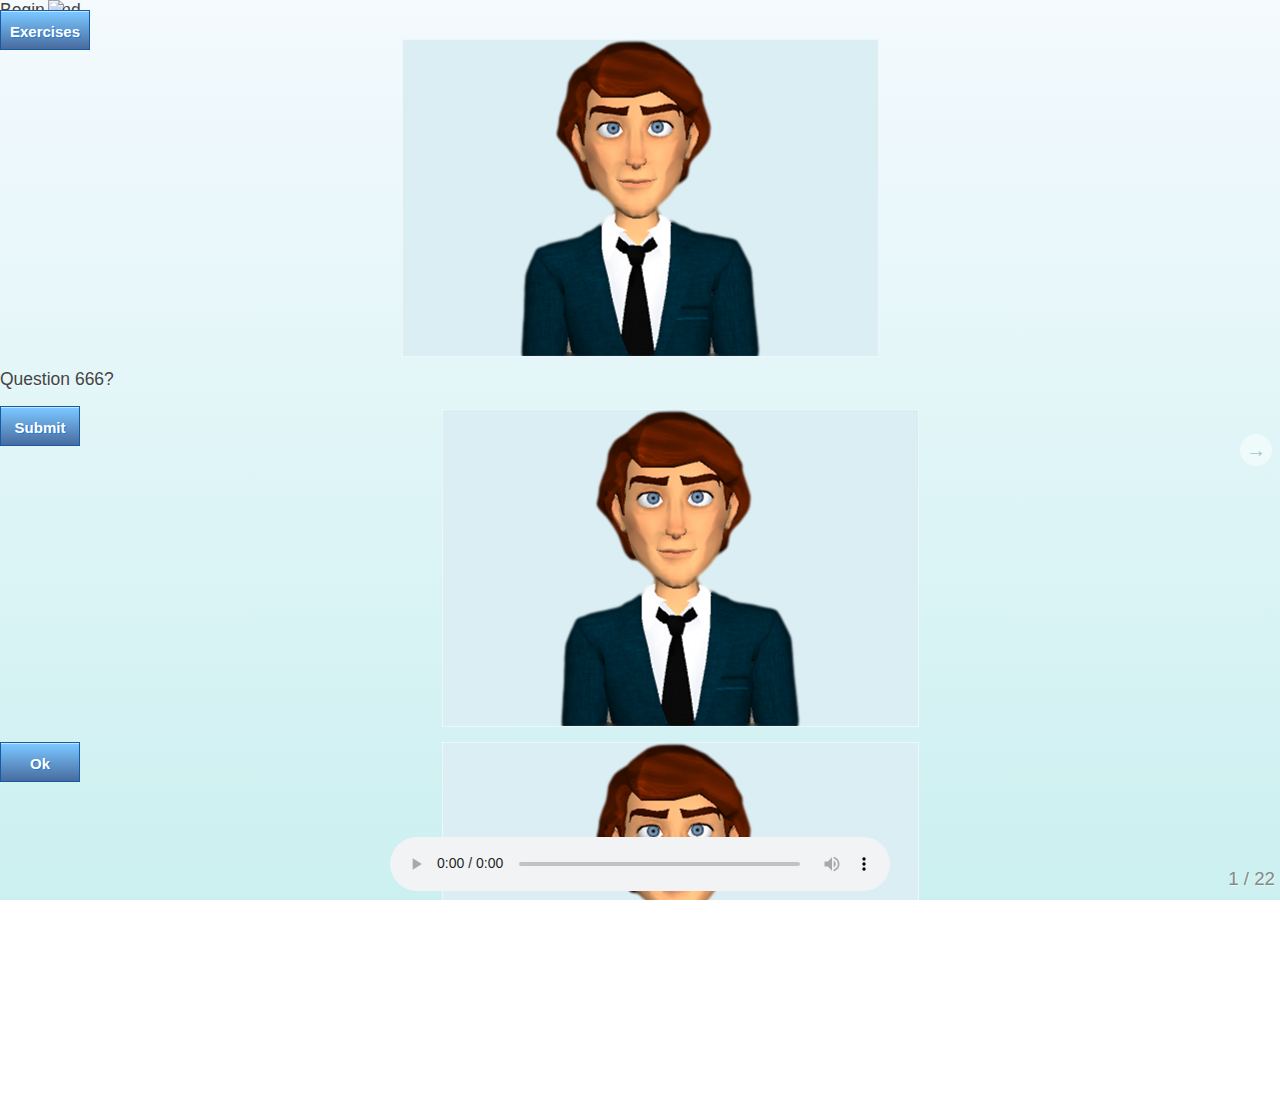
==== commit 3e6faf1c: "Added pointers to study materials. There a specific phrase before and after each TP. This version is" ====
--- a/page/index.html
+++ b/page/index.html
@@ -36,28 +36,28 @@
 <body class="deck-container">
 
 <!-- Begin slides. Just make elements with a class of slide. -->
-<section class="slide" data-narrator-duration="2" data-duration="2000"><p><img src="slides/Slide1.png"/></p></section>
-<section class="slide" data-narrator-duration="28" data-duration="28000"><p><img src="slides/Slide2.png"/></p></section>
-<section class="slide" data-narrator-duration="107" data-duration="107000"><p><img src="slides/Slide3.png"/></p></section>
-<section class="slide" data-narrator-duration="256" data-duration="256000"><p><img src="slides/Slide4.png"/></p></section>
-<section class="slide" data-narrator-duration="162" data-duration="162000"><p><img src="slides/Slide5.png"/></p></section>
-<section class="slide" data-narrator-duration="214" data-duration="214000"><p><img src="slides/Slide6.png"/></p></section>
-<section class="slide" data-narrator-duration="165" data-duration="165000"><p><img src="slides/Slide7.png"/></p></section>
-<section class="slide" data-narrator-duration="257" data-duration="257000"><p><img src="slides/Slide8.png"/></p></section>
-<section class="slide" data-narrator-duration="8" data-duration="8000"><p><img src="slides/Slide9.png"/></p></section>
-<section class="slide" data-narrator-duration="106" data-duration="106000"><p><img src="slides/Slide10.png"/></p></section>
-<section class="slide" data-narrator-duration="47" data-duration="47000"><p><img src="slides/Slide11.png"/></p></section>
-<section class="slide" data-narrator-duration="116" data-duration="116000"><p><img src="slides/Slide12.png"/></p></section>
-<section class="slide" data-narrator-duration="275" data-duration="275000"><p><img src="slides/Slide13.png"/></p></section>
-<section class="slide" data-narrator-duration="165" data-duration="165000"><p><img src="slides/Slide14.png"/></p></section>
-<section class="slide" data-narrator-duration="112" data-duration="112000"><p><img src="slides/Slide15.png"/></p></section>
-<section class="slide" data-narrator-duration="232" data-duration="232000"><p><img src="slides/Slide16.png"/></p></section>
-<section class="slide" data-narrator-duration="112" data-duration="112000"><p><img src="slides/Slide17.png"/></p></section>
-<section class="slide" data-narrator-duration="70" data-duration="70000"><p><img src="slides/Slide18.png"/></p></section>
-<section class="slide" data-narrator-duration="154" data-duration="154000"><p><img src="slides/Slide19.png"/></p></section>
-<section class="slide" data-narrator-duration="190" data-duration="190000"><p><img src="slides/Slide20.png"/></p></section>
-<section class="slide" data-narrator-duration="70" data-duration="70000"><p><img src="slides/Slide21.png"/></p></section>
-<section class="slide" data-narrator-duration="80" data-duration="80000"><p><img src="slides/Slide22.png"/></p></section>
+<section class="slide" data-narrator-duration="2" data-duration="2000" style="z-index:0;"><p><img src="slides/Slide1.png"/></p></section>
+<section class="slide" data-narrator-duration="28" data-duration="28000" style="z-index:0;"><p><img src="slides/Slide2.png"/></p></section>
+<section class="slide" data-narrator-duration="107" data-duration="107000" style="z-index:0;"><p><img src="slides/Slide3.png"/></p></section>
+<section class="slide" data-narrator-duration="256" data-duration="256000" style="z-index:0;"><p><img src="slides/Slide4.png"/></p></section>
+<section class="slide" data-narrator-duration="162" data-duration="162000" style="z-index:0;"><p><img src="slides/Slide5.png"/></p></section>
+<section class="slide" data-narrator-duration="214" data-duration="214000" style="z-index:0;"><p><img src="slides/Slide6.png"/></p></section>
+<section class="slide" data-narrator-duration="165" data-duration="165000" style="z-index:0;"><p><img src="slides/Slide7.png"/></p></section>
+<section class="slide" data-narrator-duration="257" data-duration="257000" style="z-index:0;"><p><img src="slides/Slide8.png"/></p></section>
+<section class="slide" data-narrator-duration="8" data-duration="8000" style="z-index:0;"><p><img src="slides/Slide9.png"/></p></section>
+<section class="slide" data-narrator-duration="106" data-duration="106000" style="z-index:0;"><p><img src="slides/Slide10.png"/></p></section>
+<section class="slide" data-narrator-duration="47" data-duration="47000" style="z-index:0;"><p><img src="slides/Slide11.png"/></p></section>
+<section class="slide" data-narrator-duration="116" data-duration="116000" style="z-index:0;"><p><img src="slides/Slide12.png"/></p></section>
+<section class="slide" data-narrator-duration="275" data-duration="275000" style="z-index:0;"><p><img src="slides/Slide13.png"/></p></section>
+<section class="slide" data-narrator-duration="165" data-duration="165000" style="z-index:0;"><p><img src="slides/Slide14.png"/></p></section>
+<section class="slide" data-narrator-duration="112" data-duration="112000" style="z-index:0;"><p><img src="slides/Slide15.png"/></p></section>
+<section class="slide" data-narrator-duration="232" data-duration="232000" style="z-index:0;"><p><img src="slides/Slide16.png"/></p></section>
+<section class="slide" data-narrator-duration="112" data-duration="112000" style="z-index:0;"><p><img src="slides/Slide17.png"/></p></section>
+<section class="slide" data-narrator-duration="70" data-duration="70000" style="z-index:0;"><p><img src="slides/Slide18.png"/></p></section>
+<section class="slide" data-narrator-duration="154" data-duration="154000" style="z-index:0;"><p><img src="slides/Slide19.png"/></p></section>
+<section class="slide" data-narrator-duration="190" data-duration="190000" style="z-index:0;"><p><img src="slides/Slide20.png"/></p></section>
+<section class="slide" data-narrator-duration="70" data-duration="70000" style="z-index:0;"><p><img src="slides/Slide21.png"/></p></section>
+<section class="slide" data-narrator-duration="80" data-duration="80000" style="z-index:0;"><p><img src="slides/Slide22.png"/></p></section>
 
 <!-- End slides. -->
 
@@ -85,7 +85,6 @@
 </div>
 <!-- End extension snippets. -->
 
-<p id="time">Begin End</p>
 <!-- Required JS files. -->
 <script src="http://code.jquery.com/jquery-1.10.1.min.js"></script>
 <script src="./lib/deck.js/core/deck.core.js"></script>
@@ -134,8 +133,10 @@
 <!-- JS for good looking dialogs -->
 <link rel="stylesheet" href="http://code.jquery.com/ui/1.10.3/themes/smoothness/jquery-ui.css">
 <script src="http://code.jquery.com/ui/1.10.3/jquery-ui.js"></script>
+<button id="doEx" class="ui-button-text" type="button" onclick="doExercises()">Exercises</button>
+<p id="time">Begin End</p>
 <!-- link rel="stylesheet" href="questionsCSS.css"-->
-<div id="dialog" title="ViTA">
+<div id="dialog" title="">
 	<style scoped>
         @import "css/my/dialog.css";
     </style>
@@ -153,11 +154,22 @@
 </button>
 </div>
 
+<div id="dialogBeginTP" title="">
+	<style scoped>
+        @import "css/my/dialog.css";
+    </style>
+  <img id="VTAimg" src='Filipe_blue_bg.png'>
+  <p id="tpDesc"></p>
+  <button class="ui-button-text" type="button" onclick="openTP()" style="">Ok</button>
+</button>
+</div>
+
 <div id="dialogEndTP" title="">
 	<style scoped>
         @import "css/my/dialog.css";
     </style>
-  <p id="wording">Done Teaching Point!</p>
+  <img id="VTAimg" src='Filipe_blue_bg.png'>
+  <p id="tpConclusion"></p>
   <button class="ui-button-text" type="button" onclick="continueLesson()">Ok</button>
 </button>
 </div>
@@ -180,13 +192,20 @@
 			});
   });
   
+  $(function() {
+    $("#dialogBeginTP").dialog({
+				autoOpen: false
+			});
+  });
+  
   function evalAnswer(){
 		//alert('eval');
 		answers = $('#answerCheckbox :checked').map(function(){
 														return $(this).val();
 													});
 		correctionCode = currentTP.isCorrect(answers);
-		//student did not get the answer corect
+		//removing possible hanging study pointers
+		$('.studyPointer').remove();
 		var fbStr;
 		if(correctionCode == 2){
 			$("#submitButton").prop("disabled",true);
@@ -196,15 +215,12 @@
 			$(".grounding").css('color', '#009900');
 			fbStr = 'Your answer is correct.';
 			document.getElementById("next_ex").style.display = 'block';
-			
-			//removing possible study pointers
-			$('.studyPointer').remove();
 		}
 		else{
 			currentTP.addStudySuggestions($(".grounding"));
 			if(correctionCode == 1){
 				$(".grounding").css('color', '	#718DE2');
-				fbStr = 'You are going well, but still missing something.';
+				fbStr = 'You are going well, but there is still something missing.';
 			}
 			else if(correctionCode == 0){
 				$(".grounding").css('color', '#FFCC00');
@@ -214,9 +230,9 @@
 				$(".grounding").css('color', '#D63030');
 				fbStr = 'Not even close...';
 			}
-			
-		}
-		document.getElementById("grounding").innerHTML = fbStr + ' ' + currentTP.currentQuestion().getInnerLoopFeedback();
+			fbStr = fbStr + ' ' + currentTP.currentQuestion().getInnerLoopFeedback();			
+		}
+		document.getElementById("grounding").innerHTML = fbStr;
 		showFeedback();
 		
 		//trying to keep a good dialog height...
@@ -224,7 +240,8 @@
 			$('#dialog').css('height', 'auto');
 		}
 		else{
-			$('#dialog').css('height', $('#dialog').height() + 40 + 'px');	
+			//$('#dialog').css('height', $('#dialog').height() + 40 + 'px');	
+			$('#dialog').css('height', $('#dialog').height() + 'px');	
 		}
    }
    
@@ -241,6 +258,7 @@
 			//student should do more questions in this TP
 			//this depends on the student model
 			document.getElementById("wording").innerHTML = currentTP.nextQuestion();
+			currentTP.buildForm('answerCheckbox');
 		}
 		else{
 			//case where TP is completed
@@ -251,25 +269,30 @@
 				width: 500
 			});
 			$("#dialogEndTP").dialog("open");
+			document.getElementById("tpConclusion").innerHTML = currentTP.tpConclusion;
 		}
    }
    
    function hideFeedBack(){
-		document.getElementById("feedBack").style.display = 'none';
+		//document.getElementById("feedBack").style.display = 'none';
+	
 		$('.studyPointer').remove();
-		/*document.getElementById("next_ex").style.display = 'none';
-		document.getElementById("grounding").style.display = 'none';*/
+		document.getElementById("next_ex").style.display = 'none';
+		document.getElementById("grounding").style.display = 'none';
    }
    
    function showFeedback(){
-		document.getElementById("feedBack").style.display = 'block';
+		//document.getElementById("feedBack").style.display = 'block';
+		//document.getElementById("next_ex").style.display = 'block';
+		document.getElementById("grounding").style.display = 'block';
    }
 	
 	function continueLesson(){
 		//alert(currentTP.slideNumber);
 		lockTP = false;
+		firstTPopen = true;
 		$("#dialogEndTP").dialog("close");
-		nextSlideNumber = currentTP.slideNumber+1;
+		nextSlideNumber = currentTP.slideNumber;
 		currentTP = nextTP();
 		$.deck('go', nextSlideNumber);
 		document.getElementById('narrator-audio').muted = false;
@@ -278,8 +301,55 @@
 		//$.deck('play');
 		//audio.play();
 	}
-	$('textarea').focus(function() {
-		document.getElementById("grounding").innerHTML = '';
+	
+	function doExercises(){
+		//alert('back to exercises');
+		lockTP = false;
+		$.deck('go', currentTP.slideNumber);
+	}
+	
+	function openTP(){
+		//Major hack!!!!! Pausing causes unwanted slide change after play
+		document.getElementById('narrator-audio').muted = true;
+		 $("#dialog").dialog({
+				modal: true,
+				draggable: false,
+				width: 600
+			});
+		$('#doEx').css("display", "none");
+		$(".ui-dialog-titlebar-close", this.parentNode).hide();
+		$("#dialogBeginTP").dialog("close");
+		$("#dialog").dialog("open");
+		document.getElementById("wording").innerHTML = currentTP.currentQuestion().wording;
+	}
+	
+	function getRemainingMarginWidth(){
+		return ($(window).width()-getSlideWidth())/2;
+	}
+
+	function getSlideWidth(){
+		if(typeof $('.slide.deck-current').find('.deck-slide-scaler').attr('style') === 'undefined'){
+			//case where no scale is being applied so we can actually return the real size of slide.
+			return $('.slide.deck-current').find('img').width();
+		}
+		var matrixRegex = /[0-9]+\.[0-9]+/;
+		var scaleVal = $('.slide.deck-current').find('.deck-slide-scaler').attr('style').toString().match(matrixRegex);
+		return $('.slide.deck-current').find('img').width()*scaleVal;
+	}
+
+	function getSlideHeight(){
+		if(typeof $('.slide.deck-current').find('.deck-slide-scaler').attr('style') === 'undefined'){
+			//case where no scale is being applied so we can actually return the real size of slide.
+			return $('.slide.deck-current').find('img').height();
+		}
+		var matrixRegex = /[0-9]+\.[0-9]+/;
+		var scaleVal = $('.slide.deck-current').find('.deck-slide-scaler').attr('style').toString().match(matrixRegex);
+		return $('.slide.deck-current').find('img').height()*scaleVal;
+	}
+	
+	$(document).ready(function () {
+		$('#doEx').css("margin-left", (getRemainingMarginWidth()+getSlideWidth()+10)+"px");
+		$('#doEx').css("display", "none");
 	});
 </script>
 </body>
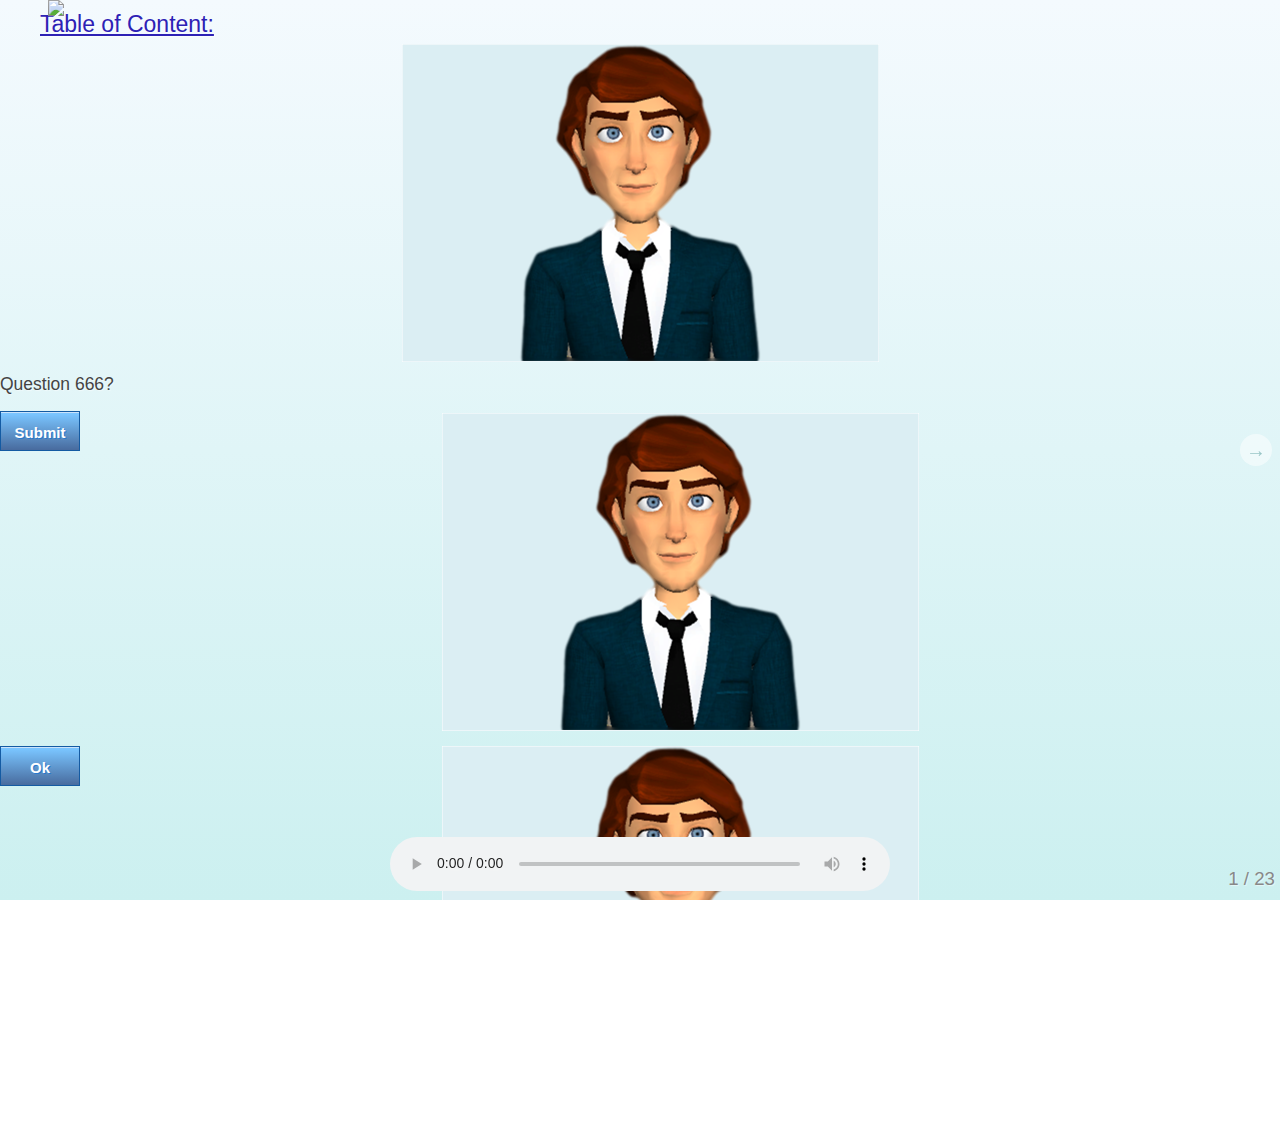
==== commit 2c08ebcd: "Added: - Table of contents - Exercise progress - Bottom out" ====
--- a/page/index.html
+++ b/page/index.html
@@ -32,6 +32,7 @@
   
   <!-- Code for teaching point objects -->
   <script src="./teachingPoint.js"></script>
+  <script src="./teachingPointNavigator.js"></script>
 </head>
 <body class="deck-container">
 
@@ -58,6 +59,7 @@
 <section class="slide" data-narrator-duration="190" data-duration="190000" style="z-index:0;"><p><img src="slides/Slide20.png"/></p></section>
 <section class="slide" data-narrator-duration="70" data-duration="70000" style="z-index:0;"><p><img src="slides/Slide21.png"/></p></section>
 <section class="slide" data-narrator-duration="80" data-duration="80000" style="z-index:0;"><p><img src="slides/Slide22.png"/></p></section>
+<section class="slide" data-narrator-duration="80" data-duration="80000" style="z-index:0;"><p><img src="slides/Slide23.png"/></p></section>
 
 <!-- End slides. -->
 
@@ -133,10 +135,12 @@
 <!-- JS for good looking dialogs -->
 <link rel="stylesheet" href="http://code.jquery.com/ui/1.10.3/themes/smoothness/jquery-ui.css">
 <script src="http://code.jquery.com/ui/1.10.3/jquery-ui.js"></script>
-<button id="doEx" class="ui-button-text" type="button" onclick="doExercises()">Exercises</button>
-<p id="time">Begin End</p>
+<p id="time" style="display: none;">Begin End</p>
+<p id="time" style="padding-left:40px; font-size:23px; margin-bottom:5px; margin-top:10px; color:#2D21B5;"><u><b>Table of Content:</b></u></p>
+<div id="tpMenu">
+</div>
 <!-- link rel="stylesheet" href="questionsCSS.css"-->
-<div id="dialog" title="">
+<div id="dialog" title="Exercise 1/2">
 	<style scoped>
         @import "css/my/dialog.css";
     </style>
@@ -148,6 +152,7 @@
   <div id="feedBack" style="vertical-align: middle;">
 	  <p id="grounding" class="grounding"></p>
 	  <button id="next_ex" class="ui-button-text" type="button" onclick="nexQuestion()" style="margin-top:10px; display: none;">Next</button>
+	  <button id="doneTP" class="ui-button-text" type="button" onclick="closeTP()" style="margin-left: 5px; margin-top:10px; display: none;">Done</button>
   </div>	
   <!-- button id="button" class="ui-button ui-widget ui-state-default ui-corner-all ui-button-text-only" role="button" aria-disabled="false" onclick="evalAnswer()">
 	<span class="ui-button-text">Submit</span -->
@@ -202,7 +207,11 @@
 		//alert('eval');
 		answers = $('#answerCheckbox :checked').map(function(){
 														return $(this).val();
-													});
+													});											
+		if(answers.length == 0){
+			//student did not check any answer box
+			return;
+		}
 		correctionCode = currentTP.isCorrect(answers);
 		//removing possible hanging study pointers
 		$('.studyPointer').remove();
@@ -215,6 +224,26 @@
 			$(".grounding").css('color', '#009900');
 			fbStr = 'Your answer is correct.';
 			document.getElementById("next_ex").style.display = 'block';
+			if(currentTP.doneTP()){
+				document.getElementById("doneTP").style.display = 'block';
+			}
+			else{
+				document.getElementById("doneTP").style.display = 'none';
+			}
+		}
+		else if(correctionCode == -2){
+			$("#submitButton").prop("disabled",true);
+			$('input[name="selAnswer"]').attr('disabled', 'disabled');
+			$(".grounding").css('color', '#D63030');
+			fbStr = 'The answer is still not correct. You can check the correct answer now.';
+			currentTP.bottomOut();
+			document.getElementById("next_ex").style.display = 'block';
+			if(currentTP.doneTP()){
+				document.getElementById("doneTP").style.display = 'block';
+			}
+			else{
+				document.getElementById("doneTP").style.display = 'none';
+			}
 		}
 		else{
 			currentTP.addStudySuggestions($(".grounding"));
@@ -224,11 +253,11 @@
 			}
 			else if(correctionCode == 0){
 				$(".grounding").css('color', '#FFCC00');
-				fbStr = 'That is not quite correct.';
+				fbStr = 'Although you are not wrong, you are missing the bigger picture.';
 			}
 			else if(correctionCode == -1){
 				$(".grounding").css('color', '#D63030');
-				fbStr = 'Not even close...';
+				fbStr = 'Your answer is not correct.';
 			}
 			fbStr = fbStr + ' ' + currentTP.currentQuestion().getInnerLoopFeedback();			
 		}
@@ -236,13 +265,18 @@
 		showFeedback();
 		
 		//trying to keep a good dialog height...
-		if(correctionCode == 2){
+		/*if(correctionCode == 2){
 			$('#dialog').css('height', 'auto');
 		}
 		else{
 			//$('#dialog').css('height', $('#dialog').height() + 40 + 'px');	
 			$('#dialog').css('height', $('#dialog').height() + 'px');	
-		}
+		}*/
+		
+		$('#dialog').css('height', 'auto');
+		$("#dialog").dialog({
+				position: {'my': 'center', 'at': 'center'}				
+		});
    }
    
    function nexQuestion(){
@@ -262,23 +296,16 @@
 		}
 		else{
 			//case where TP is completed
-			$("#dialog").dialog("close");
-			$("#dialogEndTP").dialog({
-				modal: true,
-				draggable: false,
-				width: 500
-			});
-			$("#dialogEndTP").dialog("open");
-			document.getElementById("tpConclusion").innerHTML = currentTP.tpConclusion;
+			closeTP();
 		}
    }
    
    function hideFeedBack(){
 		//document.getElementById("feedBack").style.display = 'none';
-	
 		$('.studyPointer').remove();
 		document.getElementById("next_ex").style.display = 'none';
 		document.getElementById("grounding").style.display = 'none';
+		document.getElementById("doneTP").style.display = 'none';
    }
    
    function showFeedback(){
@@ -302,10 +329,10 @@
 		//audio.play();
 	}
 	
-	function doExercises(){
+	function doExercises(slideNumber){
 		//alert('back to exercises');
 		lockTP = false;
-		$.deck('go', currentTP.slideNumber);
+		$.deck('go', slideNumber);
 	}
 	
 	function openTP(){
@@ -316,13 +343,29 @@
 				draggable: false,
 				width: 600
 			});
-		$('#doEx').css("display", "none");
 		$(".ui-dialog-titlebar-close", this.parentNode).hide();
 		$("#dialogBeginTP").dialog("close");
 		$("#dialog").dialog("open");
 		document.getElementById("wording").innerHTML = currentTP.currentQuestion().wording;
 	}
 	
+	function closeTP(){
+		$('input:checkbox').removeAttr('checked');
+		$("#submitButton").prop("disabled",false);
+		$('input[name="selAnswer"]').attr('disabled', 'enabled');
+		$('.hyp').css('color', '#000000;');
+		hideFeedBack();
+		$("#dialog").dialog("close");
+		$("#dialogEndTP").dialog({
+			modal: true,
+			draggable: false,
+			width: 500
+		});
+		$('.ui-dialog-title').text("");
+		$("#dialogEndTP").dialog("open");
+		document.getElementById("tpConclusion").innerHTML = currentTP.tpConclusion;
+	}
+	
 	function getRemainingMarginWidth(){
 		return ($(window).width()-getSlideWidth())/2;
 	}
@@ -348,8 +391,7 @@
 	}
 	
 	$(document).ready(function () {
-		$('#doEx').css("margin-left", (getRemainingMarginWidth()+getSlideWidth()+10)+"px");
-		$('#doEx').css("display", "none");
+		tpMenuNav.buildTPMenu("tpMenu");
 	});
 </script>
 </body>
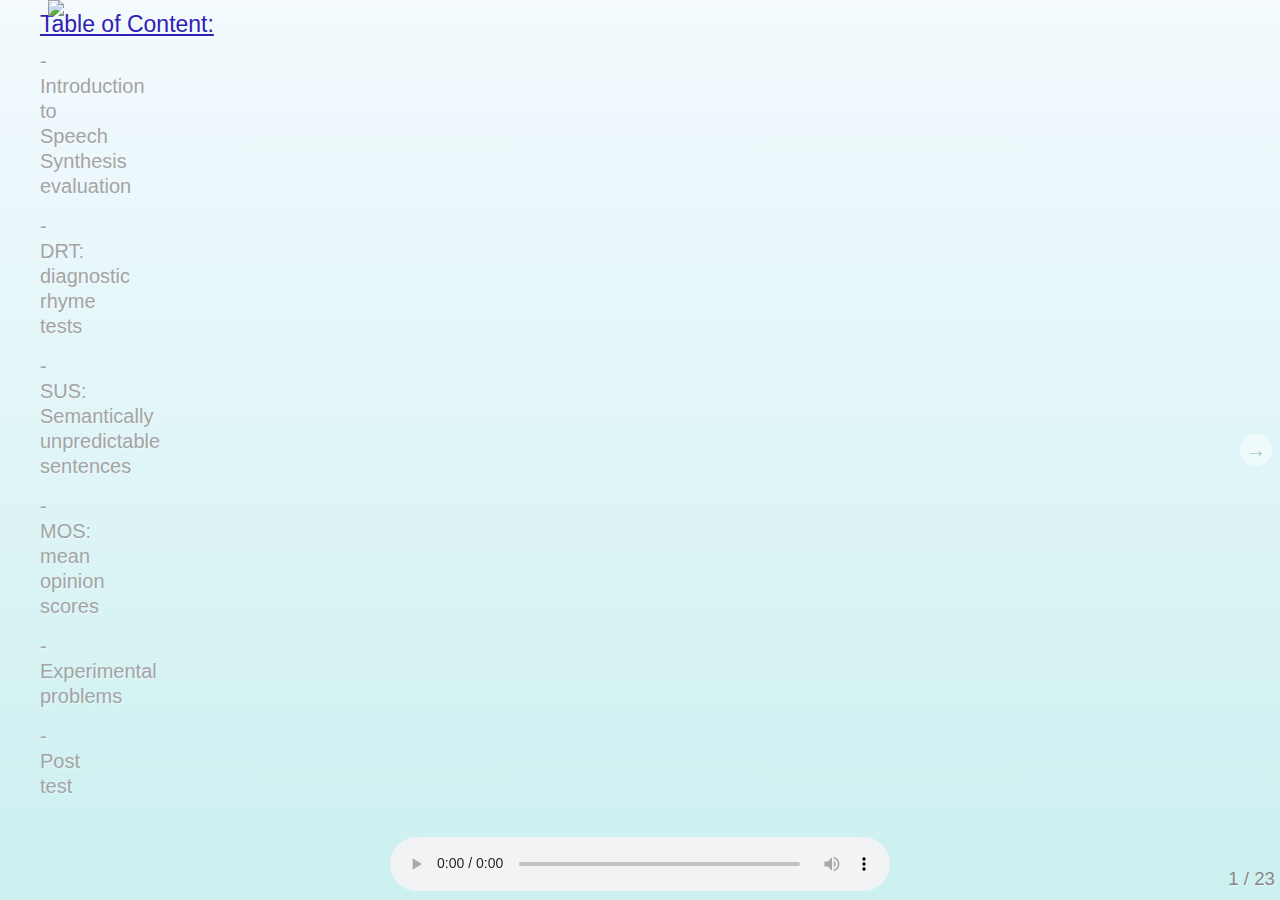
==== commit 676c1e1b: "Bug fixes: - now shows scroll bar when max height of VTA dialog is passed - arrow and time slide cha" ====
--- a/page/index.html
+++ b/page/index.html
@@ -27,7 +27,7 @@
   <link rel="stylesheet" href="./lib/deck.js/themes/transition/horizontal-slide.css">
 
   <!-- Required Modernizr file -->
-  <script src="http://code.jquery.com/jquery-1.9.1.js"></script>
+  <script src="./lib/jquery-1.9.1.js"></script>
   <script src="./lib/deck.js/modernizr.custom.js"></script>
   
   <!-- Code for teaching point objects -->
@@ -88,7 +88,7 @@
 <!-- End extension snippets. -->
 
 <!-- Required JS files. -->
-<script src="http://code.jquery.com/jquery-1.10.1.min.js"></script>
+<script src="./lib/jquery-1.10.1.min.js"></script>
 <script src="./lib/deck.js/core/deck.core.js"></script>
 
 <!-- Extension JS files. Add or remove as needed. -->
@@ -133,8 +133,8 @@
 	}
 </script>
 <!-- JS for good looking dialogs -->
-<link rel="stylesheet" href="http://code.jquery.com/ui/1.10.3/themes/smoothness/jquery-ui.css">
-<script src="http://code.jquery.com/ui/1.10.3/jquery-ui.js"></script>
+<link rel="stylesheet" href="./lib/jquery-ui.css">
+<script src="./lib/jquery-ui.js"></script>
 <p id="time" style="display: none;">Begin End</p>
 <p id="time" style="padding-left:40px; font-size:23px; margin-bottom:5px; margin-top:10px; color:#2D21B5;"><u><b>Table of Content:</b></u></p>
 <div id="tpMenu">
@@ -184,7 +184,7 @@
   $(function() {
     $("#dialog").dialog({
 				autoOpen: false,
-				maxHeight: 5000,
+				maxHeight: $(window).height()-40,
 				open: function (){
 					$(this).find('input').first().blur();
 				}
@@ -275,7 +275,8 @@
 		
 		$('#dialog').css('height', 'auto');
 		$("#dialog").dialog({
-				position: {'my': 'center', 'at': 'center'}				
+				position: {'my': 'center', 'at': 'center'},
+				maxHeight: $(window).height()-40
 		});
    }
    
@@ -332,6 +333,7 @@
 	function doExercises(slideNumber){
 		//alert('back to exercises');
 		lockTP = false;
+		pressedExercisesButton = true;
 		$.deck('go', slideNumber);
 	}
 	
@@ -341,12 +343,17 @@
 		 $("#dialog").dialog({
 				modal: true,
 				draggable: false,
-				width: 600
+				width: 600,
+				maxHeight: $(window).width() - 40
 			});
 		$(".ui-dialog-titlebar-close", this.parentNode).hide();
 		$("#dialogBeginTP").dialog("close");
 		$("#dialog").dialog("open");
 		document.getElementById("wording").innerHTML = currentTP.currentQuestion().wording;
+		$('#dialog').css('height', 'auto');
+		$("#dialog").dialog({
+				position: {'my': 'center', 'at': 'center'}				
+		});
 	}
 	
 	function closeTP(){
@@ -364,6 +371,7 @@
 		$('.ui-dialog-title').text("");
 		$("#dialogEndTP").dialog("open");
 		document.getElementById("tpConclusion").innerHTML = currentTP.tpConclusion;
+		currentTP.hasDoneTP = true;
 	}
 	
 	function getRemainingMarginWidth(){
